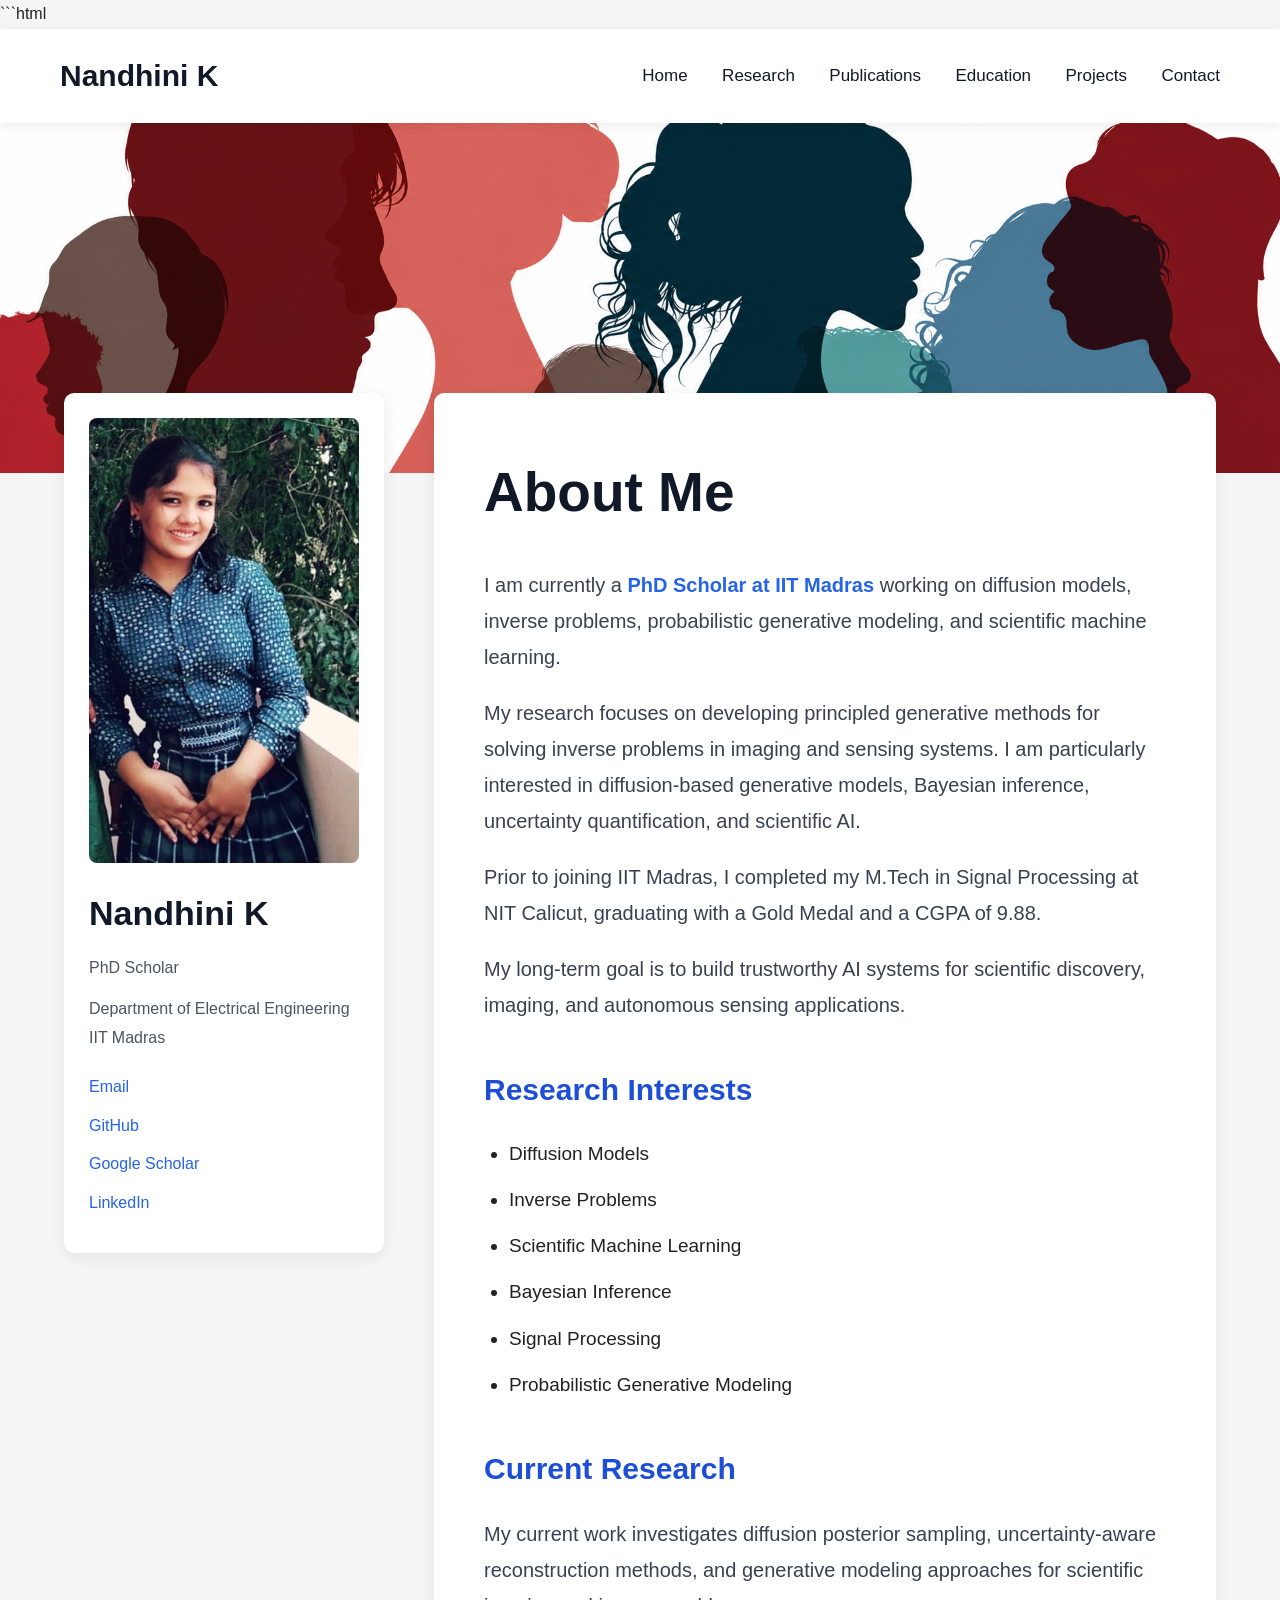
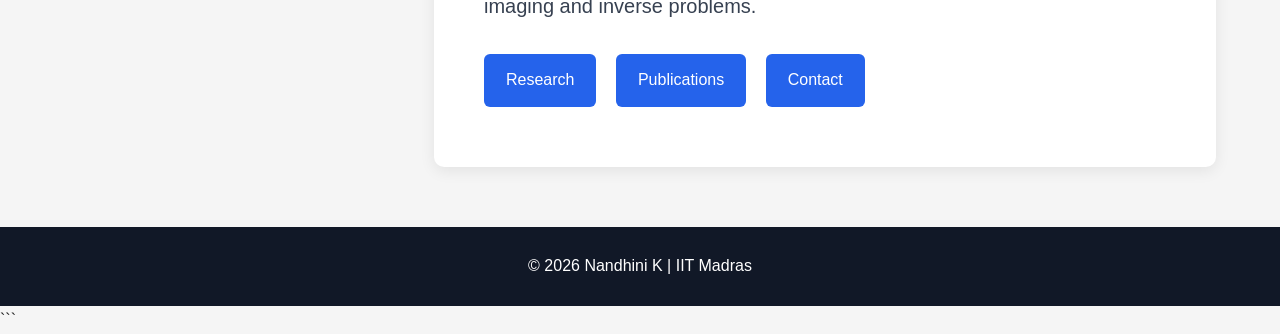
==== index.html @ 226f8c4c "Update index.html" ====
```html
<!DOCTYPE html>
<html lang="en">

<head>

<meta charset="UTF-8">
<meta name="viewport" content="width=device-width, initial-scale=1.0">

<title>Nandhini K | Home</title>

<style>

*{
    margin:0;
    padding:0;
    box-sizing:border-box;
    font-family:Arial, Helvetica, sans-serif;
}

body{
    background:#f5f5f5;
    color:#222;
    line-height:1.8;
}

/* NAVBAR */

nav{
    width:100%;
    background:white;
    padding:20px 60px;
    display:flex;
    justify-content:space-between;
    align-items:center;
    position:sticky;
    top:0;
    z-index:1000;
    box-shadow:0 2px 10px rgba(0,0,0,0.08);
}

.logo{
    font-size:30px;
    font-weight:bold;
    color:#111827;
}

.nav-links a{
    text-decoration:none;
    color:#111827;
    margin-left:30px;
    font-size:17px;
    transition:0.3s;
}

.nav-links a:hover{
    color:#2563eb;
}

/* HERO */

.hero{
    height:350px;
    background-image:url('banner.jpg');
    background-size:cover;
    background-position:center;
}

/* MAIN LAYOUT */

.container{
    width:90%;
    max-width:1300px;
    margin:auto;
    display:flex;
    gap:50px;
    margin-top:-80px;
    padding-bottom:60px;
}

/* SIDEBAR */

.sidebar{
    width:320px;
    background:white;
    padding:25px;
    border-radius:10px;
    box-shadow:0 4px 15px rgba(0,0,0,0.08);
    height:fit-content;
}

.sidebar img{
    width:100%;
    border-radius:8px;
    margin-bottom:20px;
}

.sidebar h2{
    font-size:34px;
    color:#111827;
    margin-bottom:10px;
}

.sidebar p{
    margin-bottom:12px;
    color:#4b5563;
}

.social-links{
    margin-top:20px;
}

.social-links a{
    display:block;
    margin-bottom:10px;
    text-decoration:none;
    color:#2563eb;
}

/* CONTENT */

.content{
    flex:1;
    background:white;
    padding:50px;
    border-radius:10px;
    box-shadow:0 4px 15px rgba(0,0,0,0.08);
}

.content h1{
    font-size:55px;
    color:#111827;
    margin-bottom:25px;
}

.content h3{
    font-size:30px;
    color:#1d4ed8;
    margin-top:40px;
    margin-bottom:20px;
}

.content p{
    font-size:20px;
    color:#374151;
    margin-bottom:20px;
}

.content ul{
    padding-left:25px;
}

.content li{
    margin-bottom:12px;
    font-size:19px;
}

.highlight{
    color:#2563eb;
    font-weight:bold;
}

/* BUTTONS */

.button-group{
    margin-top:30px;
}

.btn{
    display:inline-block;
    margin-right:15px;
    margin-bottom:10px;
    background:#2563eb;
    color:white;
    padding:12px 22px;
    border-radius:6px;
    text-decoration:none;
}

.btn:hover{
    background:#1d4ed8;
}

/* FOOTER */

footer{
    text-align:center;
    background:#111827;
    color:white;
    padding:25px;
}

/* MOBILE */

@media(max-width:900px){

    .container{
        flex-direction:column;
        margin-top:20px;
    }

    .sidebar{
        width:100%;
    }

    .content h1{
        font-size:40px;
    }

    nav{
        flex-direction:column;
        gap:15px;
    }

}

</style>

</head>

<body>

<nav>

    <div class="logo">
        Nandhini K
    </div>

    <div class="nav-links">
        <a href="index.html">Home</a>
        <a href="research.html">Research</a>
        <a href="publications.html">Publications</a>
        <a href="education.html">Education</a>
        <a href="projects.html">Projects</a>
        <a href="contact.html">Contact</a>
    </div>

</nav>

<div class="hero"></div>

<div class="container">

    <div class="sidebar">

        <img src="profile.jpg" alt="Profile Photo">

        <h2>Nandhini K</h2>

        <p>
            PhD Scholar
        </p>

        <p>
            Department of Electrical Engineering
            <br>
            IIT Madras
        </p>

        <div class="social-links">

            <a href="mailto:vksnandhini@gmail.com">
                Email
            </a>

            <a href="https://github.com/Nandhini-Girija" target="_blank">
                GitHub
            </a>

            <a href="#">
                Google Scholar
            </a>

            <a href="#">
                LinkedIn
            </a>

        </div>

    </div>

    <div class="content">

        <h1>About Me</h1>

        <p>
            I am currently a
            <span class="highlight">
            PhD Scholar at IIT Madras
            </span>
            working on diffusion models, inverse problems,
            probabilistic generative modeling, and scientific
            machine learning.
        </p>

        <p>
            My research focuses on developing principled
            generative methods for solving inverse problems
            in imaging and sensing systems. I am particularly
            interested in diffusion-based generative models,
            Bayesian inference, uncertainty quantification,
            and scientific AI.
        </p>

        <p>
            Prior to joining IIT Madras, I completed my
            M.Tech in Signal Processing at NIT Calicut,
            graduating with a Gold Medal and a CGPA of 9.88.
        </p>

        <p>
            My long-term goal is to build trustworthy AI
            systems for scientific discovery, imaging,
            and autonomous sensing applications.
        </p>

        <h3>Research Interests</h3>

        <ul>
            <li>Diffusion Models</li>
            <li>Inverse Problems</li>
            <li>Scientific Machine Learning</li>
            <li>Bayesian Inference</li>
            <li>Signal Processing</li>
            <li>Probabilistic Generative Modeling</li>
        </ul>

        <h3>Current Research</h3>

        <p>
            My current work investigates diffusion posterior
            sampling, uncertainty-aware reconstruction methods,
            and generative modeling approaches for scientific
            imaging and inverse problems.
        </p>

        <div class="button-group">

            <a class="btn" href="research.html">
                Research
            </a>

            <a class="btn" href="publications.html">
                Publications
            </a>

            <a class="btn" href="contact.html">
                Contact
            </a>

        </div>

    </div>

</div>

<footer>

    © 2026 Nandhini K | IIT Madras

</footer>

</body>
</html>
```
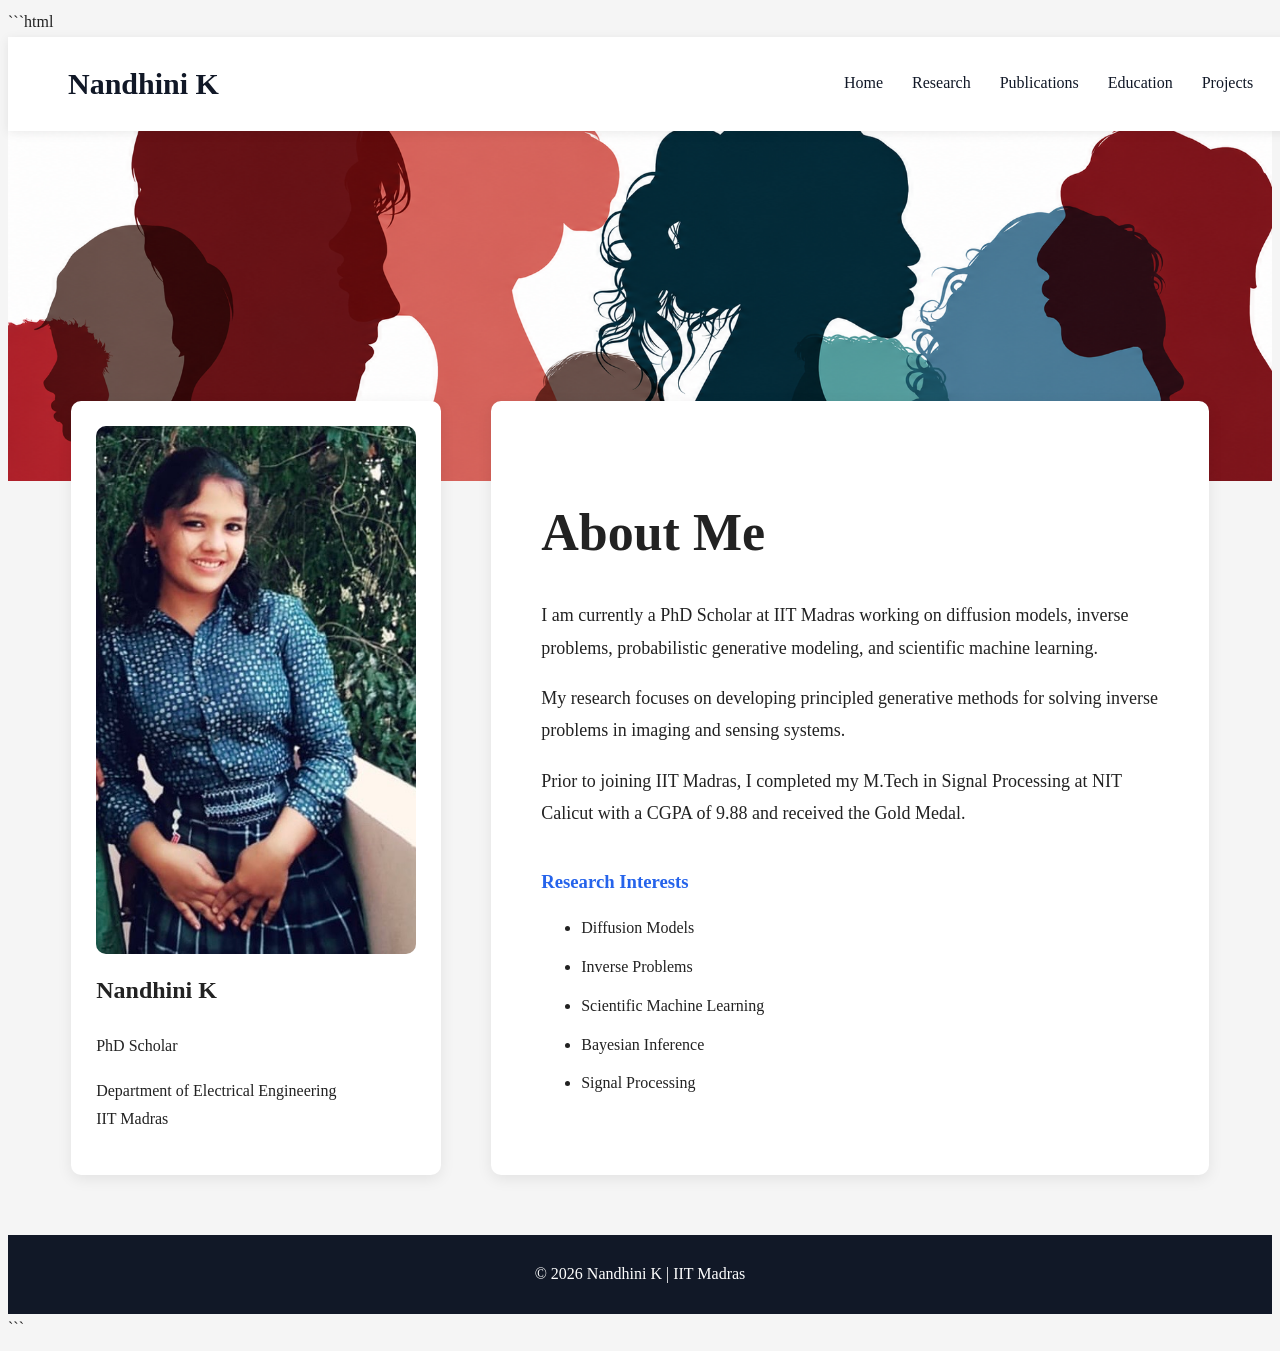
==== commit c57d59d5: "Update index.html" ====
--- a/index.html
+++ b/index.html
@@ -1,363 +1,70 @@
 ```html
 <!DOCTYPE html>
-<html lang="en">
-
+<html>
 <head>
-
-<meta charset="UTF-8">
-<meta name="viewport" content="width=device-width, initial-scale=1.0">
-
 <title>Nandhini K | Home</title>
-
-<style>
-
-*{
-    margin:0;
-    padding:0;
-    box-sizing:border-box;
-    font-family:Arial, Helvetica, sans-serif;
-}
-
-body{
-    background:#f5f5f5;
-    color:#222;
-    line-height:1.8;
-}
-
-/* NAVBAR */
-
-nav{
-    width:100%;
-    background:white;
-    padding:20px 60px;
-    display:flex;
-    justify-content:space-between;
-    align-items:center;
-    position:sticky;
-    top:0;
-    z-index:1000;
-    box-shadow:0 2px 10px rgba(0,0,0,0.08);
-}
-
-.logo{
-    font-size:30px;
-    font-weight:bold;
-    color:#111827;
-}
-
-.nav-links a{
-    text-decoration:none;
-    color:#111827;
-    margin-left:30px;
-    font-size:17px;
-    transition:0.3s;
-}
-
-.nav-links a:hover{
-    color:#2563eb;
-}
-
-/* HERO */
-
-.hero{
-    height:350px;
-    background-image:url('banner.jpg');
-    background-size:cover;
-    background-position:center;
-}
-
-/* MAIN LAYOUT */
-
-.container{
-    width:90%;
-    max-width:1300px;
-    margin:auto;
-    display:flex;
-    gap:50px;
-    margin-top:-80px;
-    padding-bottom:60px;
-}
-
-/* SIDEBAR */
-
-.sidebar{
-    width:320px;
-    background:white;
-    padding:25px;
-    border-radius:10px;
-    box-shadow:0 4px 15px rgba(0,0,0,0.08);
-    height:fit-content;
-}
-
-.sidebar img{
-    width:100%;
-    border-radius:8px;
-    margin-bottom:20px;
-}
-
-.sidebar h2{
-    font-size:34px;
-    color:#111827;
-    margin-bottom:10px;
-}
-
-.sidebar p{
-    margin-bottom:12px;
-    color:#4b5563;
-}
-
-.social-links{
-    margin-top:20px;
-}
-
-.social-links a{
-    display:block;
-    margin-bottom:10px;
-    text-decoration:none;
-    color:#2563eb;
-}
-
-/* CONTENT */
-
-.content{
-    flex:1;
-    background:white;
-    padding:50px;
-    border-radius:10px;
-    box-shadow:0 4px 15px rgba(0,0,0,0.08);
-}
-
-.content h1{
-    font-size:55px;
-    color:#111827;
-    margin-bottom:25px;
-}
-
-.content h3{
-    font-size:30px;
-    color:#1d4ed8;
-    margin-top:40px;
-    margin-bottom:20px;
-}
-
-.content p{
-    font-size:20px;
-    color:#374151;
-    margin-bottom:20px;
-}
-
-.content ul{
-    padding-left:25px;
-}
-
-.content li{
-    margin-bottom:12px;
-    font-size:19px;
-}
-
-.highlight{
-    color:#2563eb;
-    font-weight:bold;
-}
-
-/* BUTTONS */
-
-.button-group{
-    margin-top:30px;
-}
-
-.btn{
-    display:inline-block;
-    margin-right:15px;
-    margin-bottom:10px;
-    background:#2563eb;
-    color:white;
-    padding:12px 22px;
-    border-radius:6px;
-    text-decoration:none;
-}
-
-.btn:hover{
-    background:#1d4ed8;
-}
-
-/* FOOTER */
-
-footer{
-    text-align:center;
-    background:#111827;
-    color:white;
-    padding:25px;
-}
-
-/* MOBILE */
-
-@media(max-width:900px){
-
-    .container{
-        flex-direction:column;
-        margin-top:20px;
-    }
-
-    .sidebar{
-        width:100%;
-    }
-
-    .content h1{
-        font-size:40px;
-    }
-
-    nav{
-        flex-direction:column;
-        gap:15px;
-    }
-
-}
-
-</style>
-
+<link rel="stylesheet" href="style.css">
 </head>
-
 <body>
 
 <nav>
-
-    <div class="logo">
-        Nandhini K
-    </div>
-
-    <div class="nav-links">
-        <a href="index.html">Home</a>
-        <a href="research.html">Research</a>
-        <a href="publications.html">Publications</a>
-        <a href="education.html">Education</a>
-        <a href="projects.html">Projects</a>
-        <a href="contact.html">Contact</a>
-    </div>
-
+<div class="logo">Nandhini K</div>
+<div class="nav-links">
+<a href="index.html">Home</a>
+<a href="research.html">Research</a>
+<a href="publications.html">Publications</a>
+<a href="education.html">Education</a>
+<a href="projects.html">Projects</a>
+<a href="contact.html">Contact</a>
+</div>
 </nav>
 
 <div class="hero"></div>
 
 <div class="container">
 
-    <div class="sidebar">
+<div class="sidebar">
+<img src="profile.jpg">
+<h2>Nandhini K</h2>
+<p>PhD Scholar</p>
+<p>Department of Electrical Engineering<br>IIT Madras</p>
+</div>
 
-        <img src="profile.jpg" alt="Profile Photo">
+<div class="content">
 
-        <h2>Nandhini K</h2>
+<h1>About Me</h1>
 
-        <p>
-            PhD Scholar
-        </p>
+<p>
+I am currently a PhD Scholar at IIT Madras working on diffusion models,
+inverse problems, probabilistic generative modeling, and scientific machine learning.
+</p>
 
-        <p>
-            Department of Electrical Engineering
-            <br>
-            IIT Madras
-        </p>
+<p>
+My research focuses on developing principled generative methods for solving inverse
+problems in imaging and sensing systems.
+</p>
 
-        <div class="social-links">
+<p>
+Prior to joining IIT Madras, I completed my M.Tech in Signal Processing at
+NIT Calicut with a CGPA of 9.88 and received the Gold Medal.
+</p>
 
-            <a href="mailto:vksnandhini@gmail.com">
-                Email
-            </a>
+<h3>Research Interests</h3>
 
-            <a href="https://github.com/Nandhini-Girija" target="_blank">
-                GitHub
-            </a>
+<ul>
+<li>Diffusion Models</li>
+<li>Inverse Problems</li>
+<li>Scientific Machine Learning</li>
+<li>Bayesian Inference</li>
+<li>Signal Processing</li>
+</ul>
 
-            <a href="#">
-                Google Scholar
-            </a>
-
-            <a href="#">
-                LinkedIn
-            </a>
-
-        </div>
-
-    </div>
-
-    <div class="content">
-
-        <h1>About Me</h1>
-
-        <p>
-            I am currently a
-            <span class="highlight">
-            PhD Scholar at IIT Madras
-            </span>
-            working on diffusion models, inverse problems,
-            probabilistic generative modeling, and scientific
-            machine learning.
-        </p>
-
-        <p>
-            My research focuses on developing principled
-            generative methods for solving inverse problems
-            in imaging and sensing systems. I am particularly
-            interested in diffusion-based generative models,
-            Bayesian inference, uncertainty quantification,
-            and scientific AI.
-        </p>
-
-        <p>
-            Prior to joining IIT Madras, I completed my
-            M.Tech in Signal Processing at NIT Calicut,
-            graduating with a Gold Medal and a CGPA of 9.88.
-        </p>
-
-        <p>
-            My long-term goal is to build trustworthy AI
-            systems for scientific discovery, imaging,
-            and autonomous sensing applications.
-        </p>
-
-        <h3>Research Interests</h3>
-
-        <ul>
-            <li>Diffusion Models</li>
-            <li>Inverse Problems</li>
-            <li>Scientific Machine Learning</li>
-            <li>Bayesian Inference</li>
-            <li>Signal Processing</li>
-            <li>Probabilistic Generative Modeling</li>
-        </ul>
-
-        <h3>Current Research</h3>
-
-        <p>
-            My current work investigates diffusion posterior
-            sampling, uncertainty-aware reconstruction methods,
-            and generative modeling approaches for scientific
-            imaging and inverse problems.
-        </p>
-
-        <div class="button-group">
-
-            <a class="btn" href="research.html">
-                Research
-            </a>
-
-            <a class="btn" href="publications.html">
-                Publications
-            </a>
-
-            <a class="btn" href="contact.html">
-                Contact
-            </a>
-
-        </div>
-
-    </div>
+</div>
 
 </div>
 
 <footer>
-
-    © 2026 Nandhini K | IIT Madras
-
+© 2026 Nandhini K | IIT Madras
 </footer>
 
 </body>
--- a/style.css
+++ b/style.css
@@ -0,0 +1,113 @@
+```css
+*{
+    margin:0;
+    padding:0;
+    box-sizing:border-box;
+    font-family:Arial, Helvetica, sans-serif;
+}
+
+body{
+    background:#f5f5f5;
+    color:#222;
+    line-height:1.8;
+}
+
+nav{
+    width:100%;
+    background:white;
+    padding:20px 60px;
+    display:flex;
+    justify-content:space-between;
+    align-items:center;
+    position:sticky;
+    top:0;
+    z-index:1000;
+    box-shadow:0 2px 10px rgba(0,0,0,0.08);
+}
+
+.logo{
+    font-size:30px;
+    font-weight:bold;
+    color:#111827;
+}
+
+.nav-links a{
+    text-decoration:none;
+    color:#111827;
+    margin-left:25px;
+}
+
+.nav-links a:hover{
+    color:#2563eb;
+}
+
+.hero{
+    height:350px;
+    background-image:url('banner.jpg');
+    background-size:cover;
+    background-position:center;
+}
+
+.container{
+    width:90%;
+    max-width:1300px;
+    margin:auto;
+    display:flex;
+    gap:50px;
+    margin-top:-80px;
+    padding-bottom:60px;
+}
+
+.sidebar{
+    width:320px;
+    background:white;
+    padding:25px;
+    border-radius:10px;
+    box-shadow:0 4px 15px rgba(0,0,0,0.08);
+    height:fit-content;
+}
+
+.sidebar img{
+    width:100%;
+    border-radius:10px;
+}
+
+.sidebar h2{
+    margin-top:15px;
+}
+
+.content{
+    flex:1;
+    background:white;
+    padding:50px;
+    border-radius:10px;
+    box-shadow:0 4px 15px rgba(0,0,0,0.08);
+}
+
+.content h1{
+    font-size:52px;
+    margin-bottom:20px;
+}
+
+.content h3{
+    color:#2563eb;
+    margin-top:35px;
+    margin-bottom:15px;
+}
+
+.content p{
+    margin-bottom:18px;
+    font-size:18px;
+}
+
+.content li{
+    margin-bottom:10px;
+}
+
+footer{
+    text-align:center;
+    padding:25px;
+    background:#111827;
+    color:white;
+}
+```
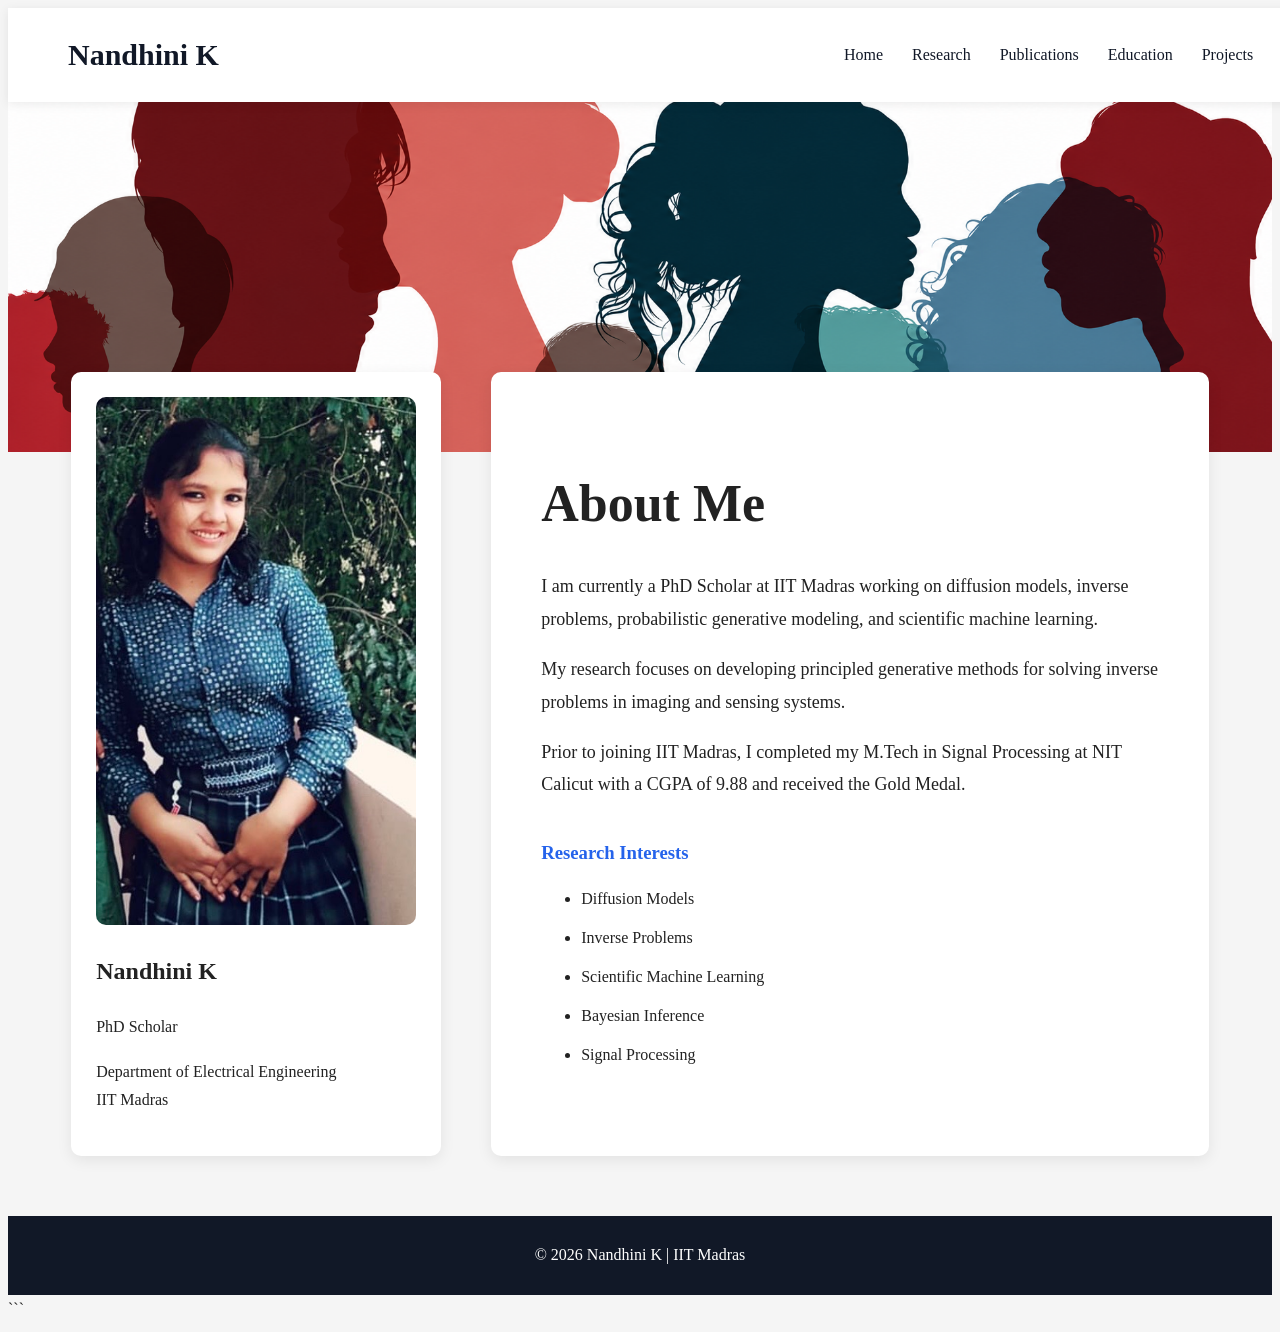
==== commit c94e4d4f: "Update index.html" ====
--- a/index.html
+++ b/index.html
@@ -1,4 +1,3 @@
-```html
 <!DOCTYPE html>
 <html>
 <head>
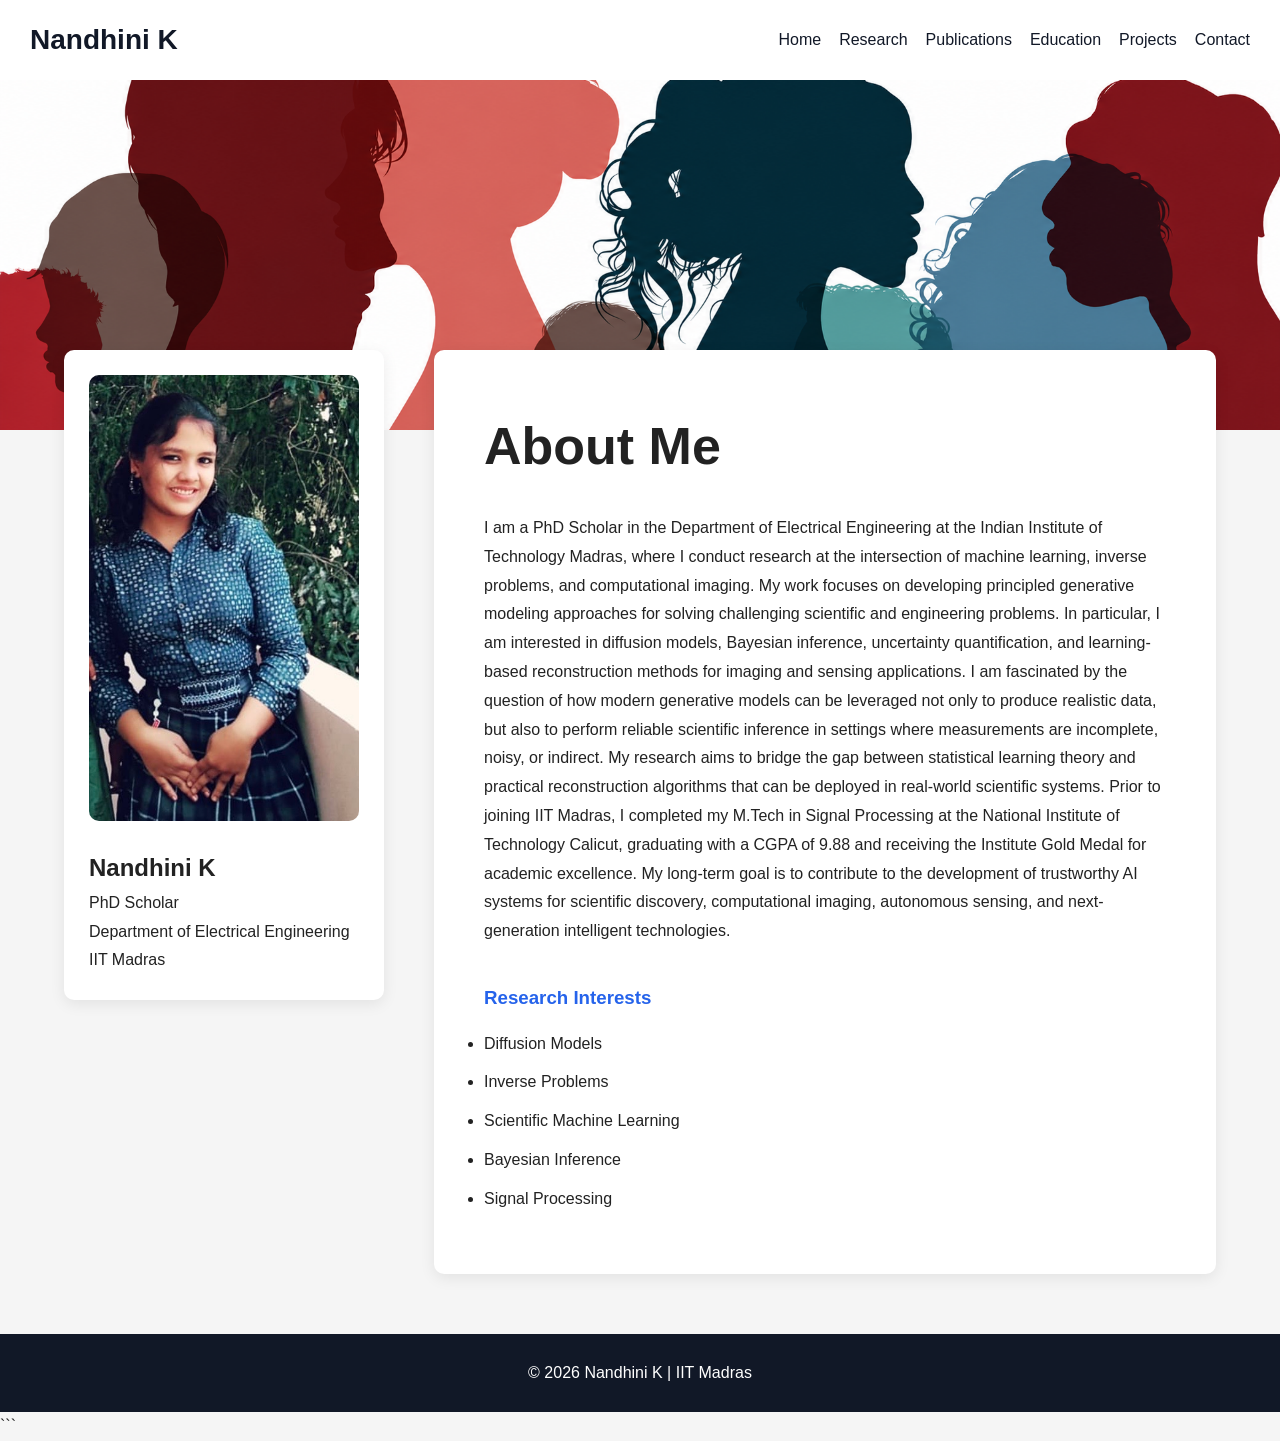
==== commit 85026cd6: "Update index.html" ====
--- a/index.html
+++ b/index.html
@@ -33,20 +33,16 @@
 
 <h1>About Me</h1>
 
-<p>
-I am currently a PhD Scholar at IIT Madras working on diffusion models,
-inverse problems, probabilistic generative modeling, and scientific machine learning.
-</p>
+I am a PhD Scholar in the Department of Electrical Engineering at the Indian Institute of Technology Madras, where I conduct research at the intersection of machine learning, inverse problems, and computational imaging.
 
-<p>
-My research focuses on developing principled generative methods for solving inverse
-problems in imaging and sensing systems.
-</p>
+My work focuses on developing principled generative modeling approaches for solving challenging scientific and engineering problems. In particular, I am interested in diffusion models, Bayesian inference, uncertainty quantification, and learning-based reconstruction methods for imaging and sensing applications.
 
-<p>
-Prior to joining IIT Madras, I completed my M.Tech in Signal Processing at
-NIT Calicut with a CGPA of 9.88 and received the Gold Medal.
-</p>
+I am fascinated by the question of how modern generative models can be leveraged not only to produce realistic data, but also to perform reliable scientific inference in settings where measurements are incomplete, noisy, or indirect. My research aims to bridge the gap between statistical learning theory and practical reconstruction algorithms that can be deployed in real-world scientific systems.
+
+Prior to joining IIT Madras, I completed my M.Tech in Signal Processing at the National Institute of Technology Calicut, graduating with a CGPA of 9.88 and receiving the Institute Gold Medal for academic excellence.
+
+My long-term goal is to contribute to the development of trustworthy AI systems for scientific discovery, computational imaging, autonomous sensing, and next-generation intelligent technologies.
+
 
 <h3>Research Interests</h3>
 
--- a/style.css
+++ b/style.css
@@ -1,4 +1,3 @@
-```css
 *{
     margin:0;
     padding:0;
@@ -12,34 +11,42 @@
     line-height:1.8;
 }
 
+
 nav{
     width:100%;
     background:white;
-    padding:20px 60px;
+    padding:15px 30px;
     display:flex;
     justify-content:space-between;
     align-items:center;
-    position:sticky;
-    top:0;
-    z-index:1000;
+    flex-wrap:wrap;
+    gap:15px;
     box-shadow:0 2px 10px rgba(0,0,0,0.08);
 }
 
 .logo{
-    font-size:30px;
+    font-size:28px;
     font-weight:bold;
     color:#111827;
+}
+
+.nav-links{
+    display:flex;
+    flex-wrap:wrap;
+    gap:18px;
 }
 
 .nav-links a{
     text-decoration:none;
     color:#111827;
-    margin-left:25px;
+    font-size:16px;
+    font-weight:500;
 }
 
 .nav-links a:hover{
     color:#2563eb;
 }
+
 
 .hero{
     height:350px;
@@ -110,4 +117,39 @@
     background:#111827;
     color:white;
 }
-```
+
+
+@media (max-width: 900px) {
+
+    nav{
+        flex-direction:column;
+        align-items:center;
+        padding:15px;
+    }
+
+    .nav-links{
+        display:flex;
+        flex-wrap:wrap;
+        justify-content:center;
+        gap:12px;
+        margin-top:10px;
+    }
+
+    .container{
+        flex-direction:column;
+        margin-top:20px;
+    }
+
+    .sidebar{
+        width:100%;
+    }
+
+    .content{
+        width:100%;
+        padding:30px;
+    }
+
+    .content h1{
+        font-size:38px;
+    }
+}
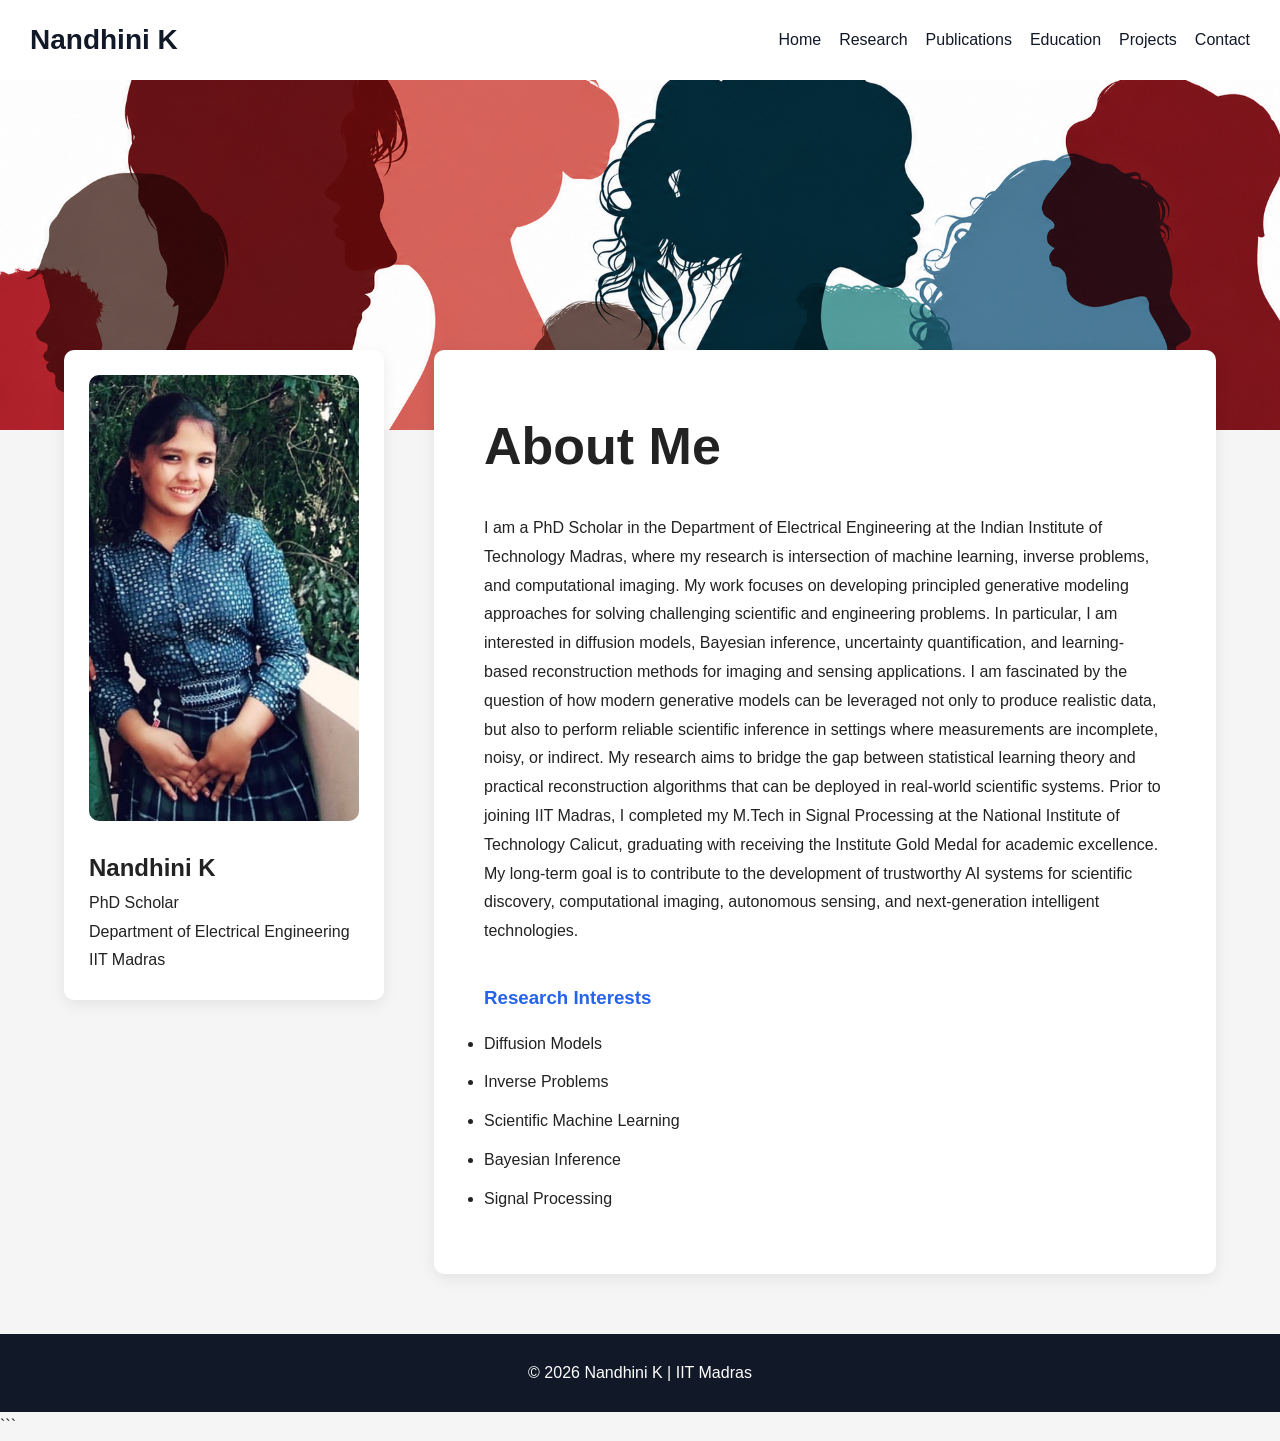
==== commit c64ead6d: "Update index.html" ====
--- a/index.html
+++ b/index.html
@@ -33,13 +33,13 @@
 
 <h1>About Me</h1>
 
-I am a PhD Scholar in the Department of Electrical Engineering at the Indian Institute of Technology Madras, where I conduct research at the intersection of machine learning, inverse problems, and computational imaging.
+I am a PhD Scholar in the Department of Electrical Engineering at the Indian Institute of Technology Madras, where my research is  intersection of machine learning, inverse problems, and computational imaging.
 
 My work focuses on developing principled generative modeling approaches for solving challenging scientific and engineering problems. In particular, I am interested in diffusion models, Bayesian inference, uncertainty quantification, and learning-based reconstruction methods for imaging and sensing applications.
 
 I am fascinated by the question of how modern generative models can be leveraged not only to produce realistic data, but also to perform reliable scientific inference in settings where measurements are incomplete, noisy, or indirect. My research aims to bridge the gap between statistical learning theory and practical reconstruction algorithms that can be deployed in real-world scientific systems.
 
-Prior to joining IIT Madras, I completed my M.Tech in Signal Processing at the National Institute of Technology Calicut, graduating with a CGPA of 9.88 and receiving the Institute Gold Medal for academic excellence.
+Prior to joining IIT Madras, I completed my M.Tech in Signal Processing at the National Institute of Technology Calicut, graduating with receiving the Institute Gold Medal for academic excellence.
 
 My long-term goal is to contribute to the development of trustworthy AI systems for scientific discovery, computational imaging, autonomous sensing, and next-generation intelligent technologies.
 
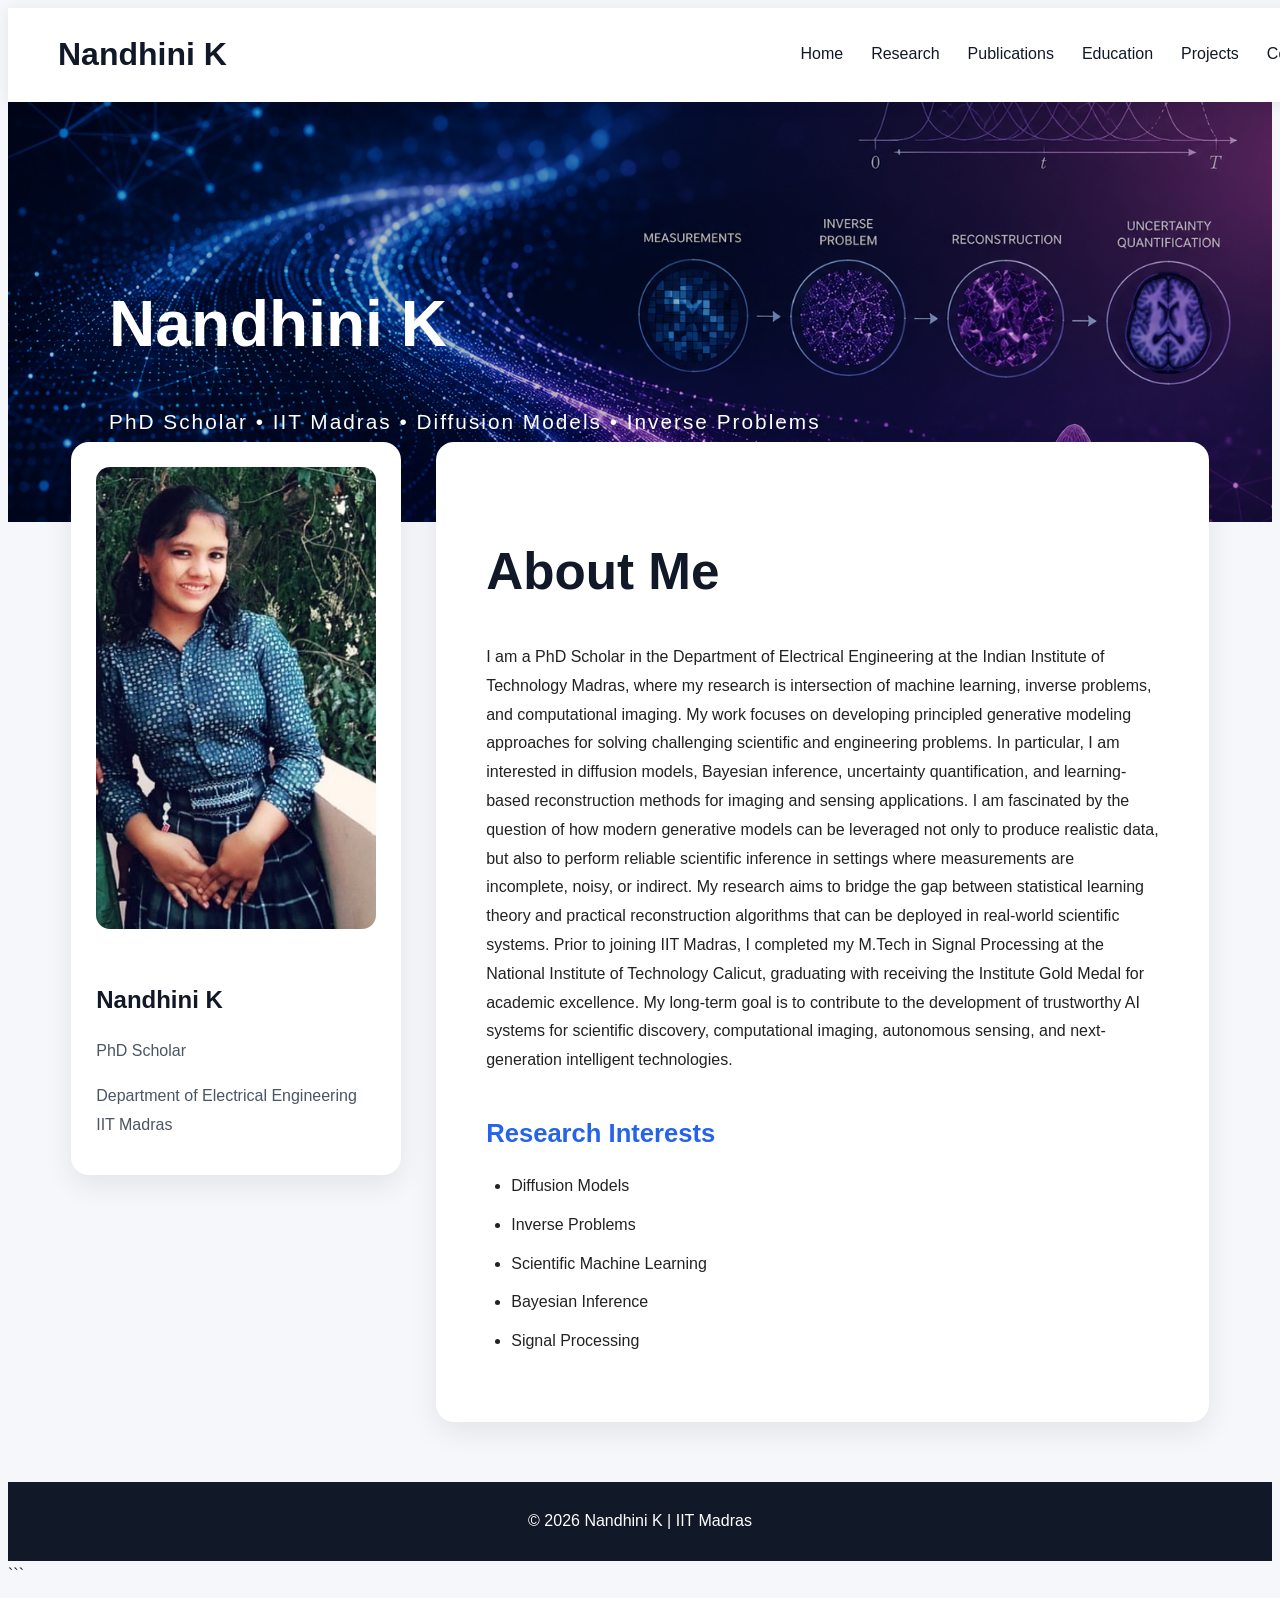
==== commit 7fe02f3b: "Update index.html" ====
--- a/index.html
+++ b/index.html
@@ -18,7 +18,20 @@
 </div>
 </nav>
 
-<div class="hero"></div>
+<div class="hero">
+
+    <img src="banner.jpg" alt="Research Banner">
+
+    <div class="hero-overlay"></div>
+
+    <div class="hero-text">
+        <h1>Nandhini K</h1>
+        <p>
+            PhD Scholar • IIT Madras • Diffusion Models • Inverse Problems
+        </p>
+    </div>
+
+</div>
 
 <div class="container">
 
--- a/style.css
+++ b/style.css
@@ -1,138 +1,238 @@
+```css
+/* ==========================
+   GLOBAL
+========================== */
+
 *{
     margin:0;
     padding:0;
     box-sizing:border-box;
-    font-family:Arial, Helvetica, sans-serif;
 }
 
 body{
-    background:#f5f5f5;
+    font-family: "Segoe UI", Arial, sans-serif;
+    background:#f5f7fb;
     color:#222;
     line-height:1.8;
 }
 
+/* ==========================
+   NAVBAR
+========================== */
 
 nav{
     width:100%;
     background:white;
-    padding:15px 30px;
+    padding:18px 50px;
     display:flex;
     justify-content:space-between;
     align-items:center;
-    flex-wrap:wrap;
-    gap:15px;
-    box-shadow:0 2px 10px rgba(0,0,0,0.08);
+    box-shadow:0 2px 15px rgba(0,0,0,0.08);
+    position:sticky;
+    top:0;
+    z-index:1000;
 }
 
 .logo{
-    font-size:28px;
-    font-weight:bold;
+    font-size:2rem;
+    font-weight:700;
     color:#111827;
 }
 
 .nav-links{
     display:flex;
-    flex-wrap:wrap;
-    gap:18px;
+    gap:28px;
 }
 
 .nav-links a{
     text-decoration:none;
     color:#111827;
-    font-size:16px;
     font-weight:500;
+    transition:0.3s;
 }
 
 .nav-links a:hover{
     color:#2563eb;
 }
 
+/* ==========================
+   HERO BANNER
+========================== */
 
 .hero{
-    height:350px;
-    background-image:url('banner.jpg');
-    background-size:cover;
-    background-position:center;
-}
+    width:100%;
+    position:relative;
+}
+
+.hero img{
+    width:100%;
+    height:420px;
+    object-fit:cover;
+    display:block;
+}
+
+.hero-overlay{
+    position:absolute;
+    top:0;
+    left:0;
+    width:100%;
+    height:100%;
+    background:rgba(0,0,0,0.25);
+}
+
+.hero-text{
+    position:absolute;
+    left:8%;
+    bottom:60px;
+    color:white;
+}
+
+.hero-text h1{
+    font-size:4rem;
+    margin-bottom:10px;
+}
+
+.hero-text p{
+    font-size:1.3rem;
+    letter-spacing:2px;
+}
+
+/* ==========================
+   MAIN LAYOUT
+========================== */
 
 .container{
     width:90%;
     max-width:1300px;
     margin:auto;
     display:flex;
-    gap:50px;
+    gap:35px;
     margin-top:-80px;
+    position:relative;
+    z-index:10;
     padding-bottom:60px;
 }
 
+/* ==========================
+   SIDEBAR
+========================== */
+
 .sidebar{
-    width:320px;
+    width:280px;
+    min-width:280px;
     background:white;
     padding:25px;
-    border-radius:10px;
-    box-shadow:0 4px 15px rgba(0,0,0,0.08);
+    border-radius:18px;
+    box-shadow:0 10px 30px rgba(0,0,0,0.08);
     height:fit-content;
 }
 
 .sidebar img{
     width:100%;
-    border-radius:10px;
+    border-radius:14px;
+    margin-bottom:20px;
 }
 
 .sidebar h2{
-    margin-top:15px;
-}
+    margin-bottom:10px;
+    color:#111827;
+}
+
+.sidebar p{
+    color:#4b5563;
+    margin-bottom:10px;
+}
+
+.sidebar a{
+    display:block;
+    margin-top:8px;
+    color:#2563eb;
+    text-decoration:none;
+}
+
+/* ==========================
+   CONTENT CARD
+========================== */
 
 .content{
     flex:1;
     background:white;
     padding:50px;
-    border-radius:10px;
-    box-shadow:0 4px 15px rgba(0,0,0,0.08);
+    border-radius:18px;
+    box-shadow:0 10px 30px rgba(0,0,0,0.08);
 }
 
 .content h1{
-    font-size:52px;
-    margin-bottom:20px;
+    font-size:3.2rem;
+    color:#111827;
+    margin-bottom:25px;
 }
 
 .content h3{
     color:#2563eb;
     margin-top:35px;
     margin-bottom:15px;
+    font-size:1.6rem;
 }
 
 .content p{
+    font-size:1.1rem;
+    color:#374151;
     margin-bottom:18px;
-    font-size:18px;
+}
+
+.content ul{
+    padding-left:25px;
 }
 
 .content li{
     margin-bottom:10px;
 }
+
+/* ==========================
+   BUTTONS
+========================== */
+
+.btn{
+    display:inline-block;
+    padding:12px 22px;
+    background:#2563eb;
+    color:white;
+    text-decoration:none;
+    border-radius:8px;
+    margin-right:10px;
+    transition:0.3s;
+}
+
+.btn:hover{
+    background:#1d4ed8;
+}
+
+/* ==========================
+   FOOTER
+========================== */
 
 footer{
     text-align:center;
-    padding:25px;
     background:#111827;
     color:white;
-}
-
-
-@media (max-width: 900px) {
+    padding:25px;
+}
+
+/* ==========================
+   MOBILE
+========================== */
+
+@media(max-width:1000px){
 
     nav{
         flex-direction:column;
-        align-items:center;
-        padding:15px;
+        gap:15px;
     }
 
     .nav-links{
-        display:flex;
         flex-wrap:wrap;
         justify-content:center;
-        gap:12px;
-        margin-top:10px;
     }
 
     .container{
@@ -142,6 +242,7 @@
 
     .sidebar{
         width:100%;
+        min-width:100%;
     }
 
     .content{
@@ -149,7 +250,20 @@
         padding:30px;
     }
 
+    .hero img{
+        height:280px;
+    }
+
+    .hero-text h1{
+        font-size:2.5rem;
+    }
+
+    .hero-text p{
+        font-size:1rem;
+    }
+
     .content h1{
-        font-size:38px;
-    }
-}
+        font-size:2.3rem;
+    }
+}
+```
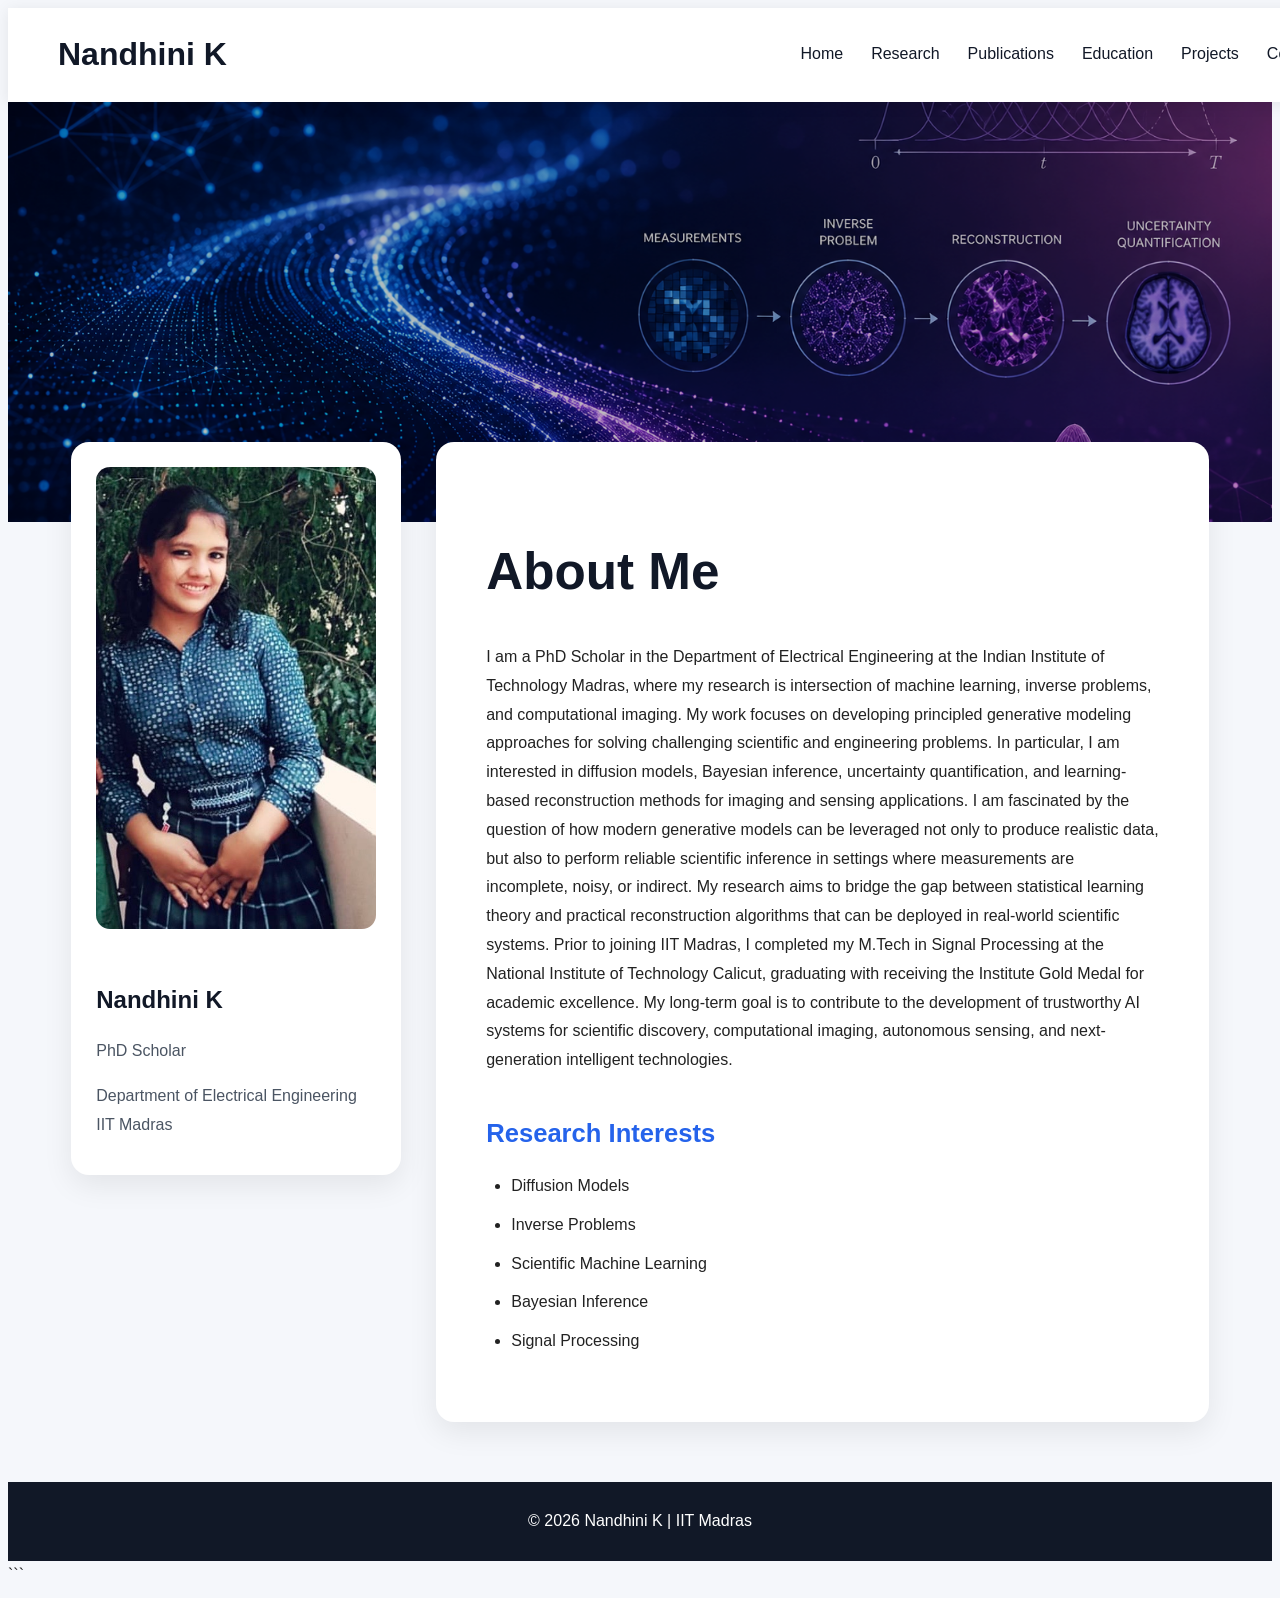
==== commit cd72df51: "Update index.html" ====
--- a/index.html
+++ b/index.html
@@ -24,12 +24,7 @@
 
     <div class="hero-overlay"></div>
 
-    <div class="hero-text">
-        <h1>Nandhini K</h1>
-        <p>
-            PhD Scholar • IIT Madras • Diffusion Models • Inverse Problems
-        </p>
-    </div>
+    
 
 </div>
 
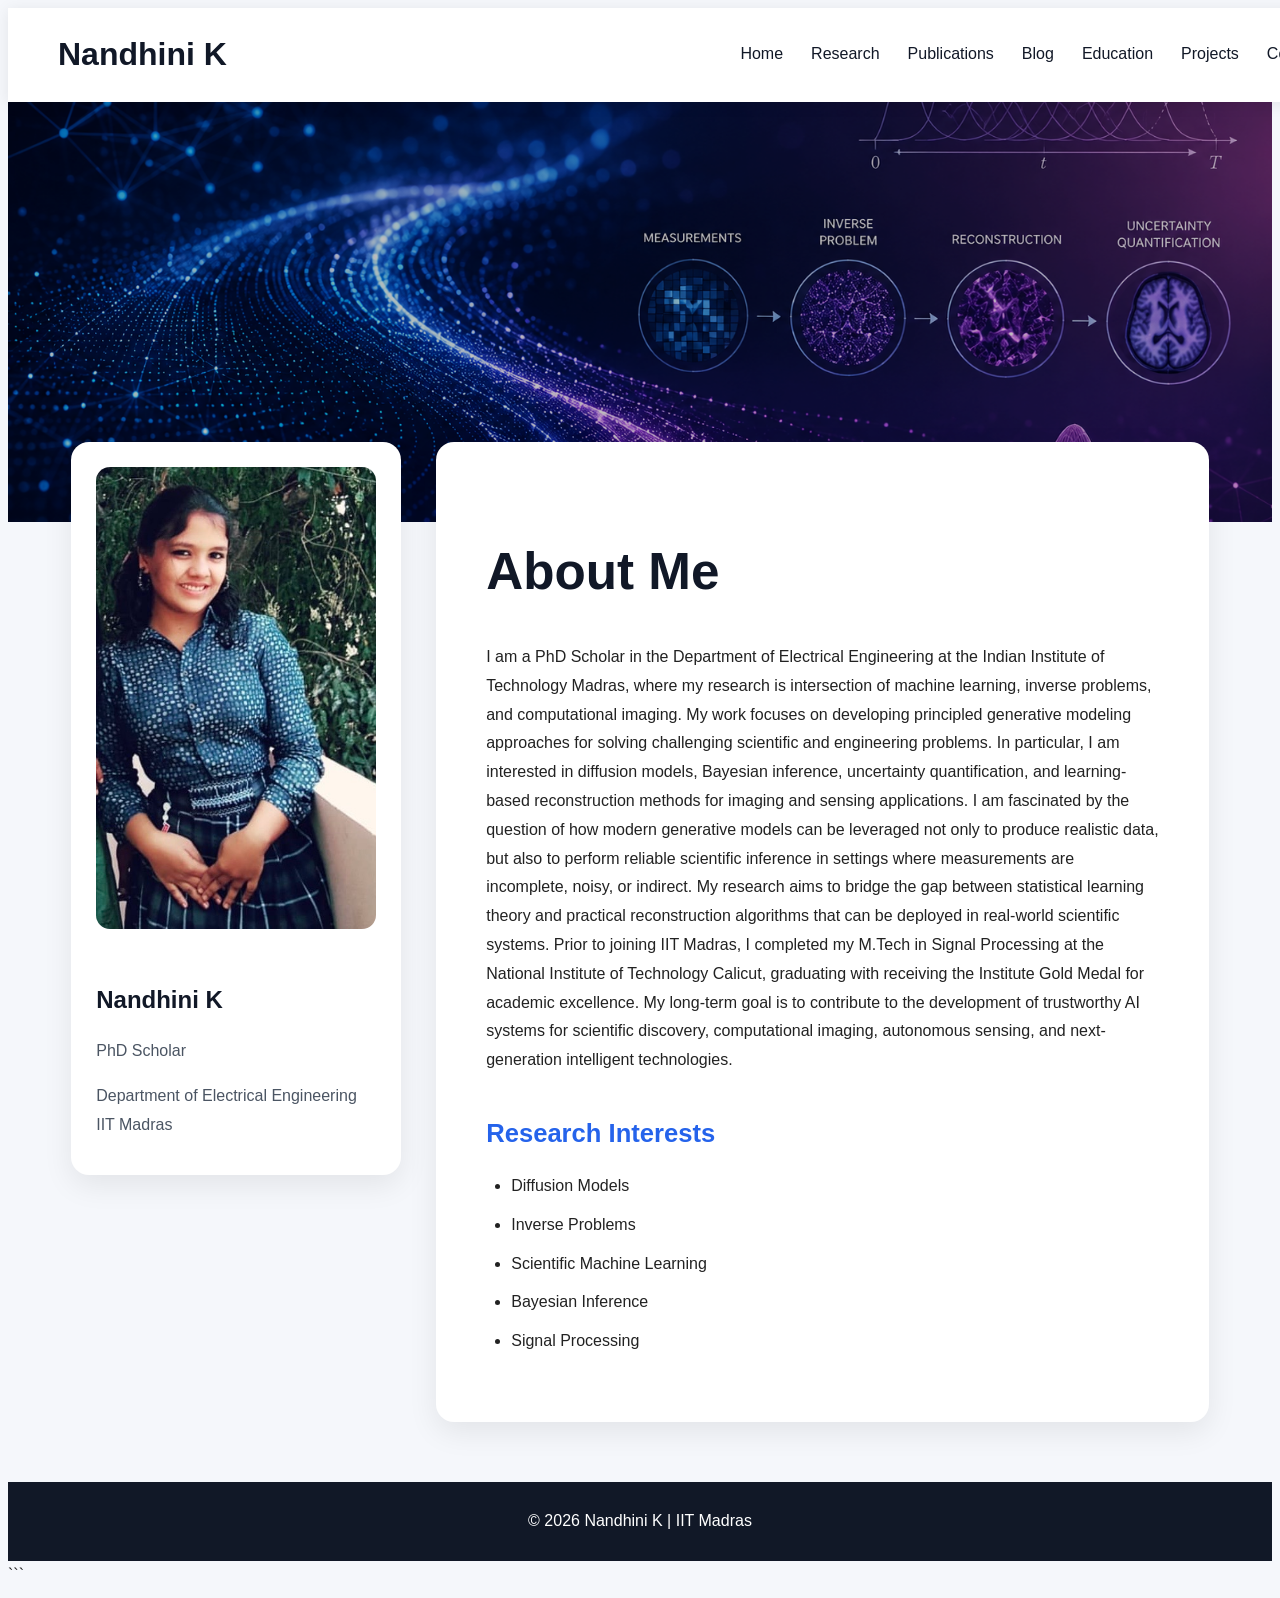
==== commit e775118c: "Update index.html" ====
--- a/index.html
+++ b/index.html
@@ -12,6 +12,7 @@
 <a href="index.html">Home</a>
 <a href="research.html">Research</a>
 <a href="publications.html">Publications</a>
+<a href="blog.html">Blog</a>
 <a href="education.html">Education</a>
 <a href="projects.html">Projects</a>
 <a href="contact.html">Contact</a>
